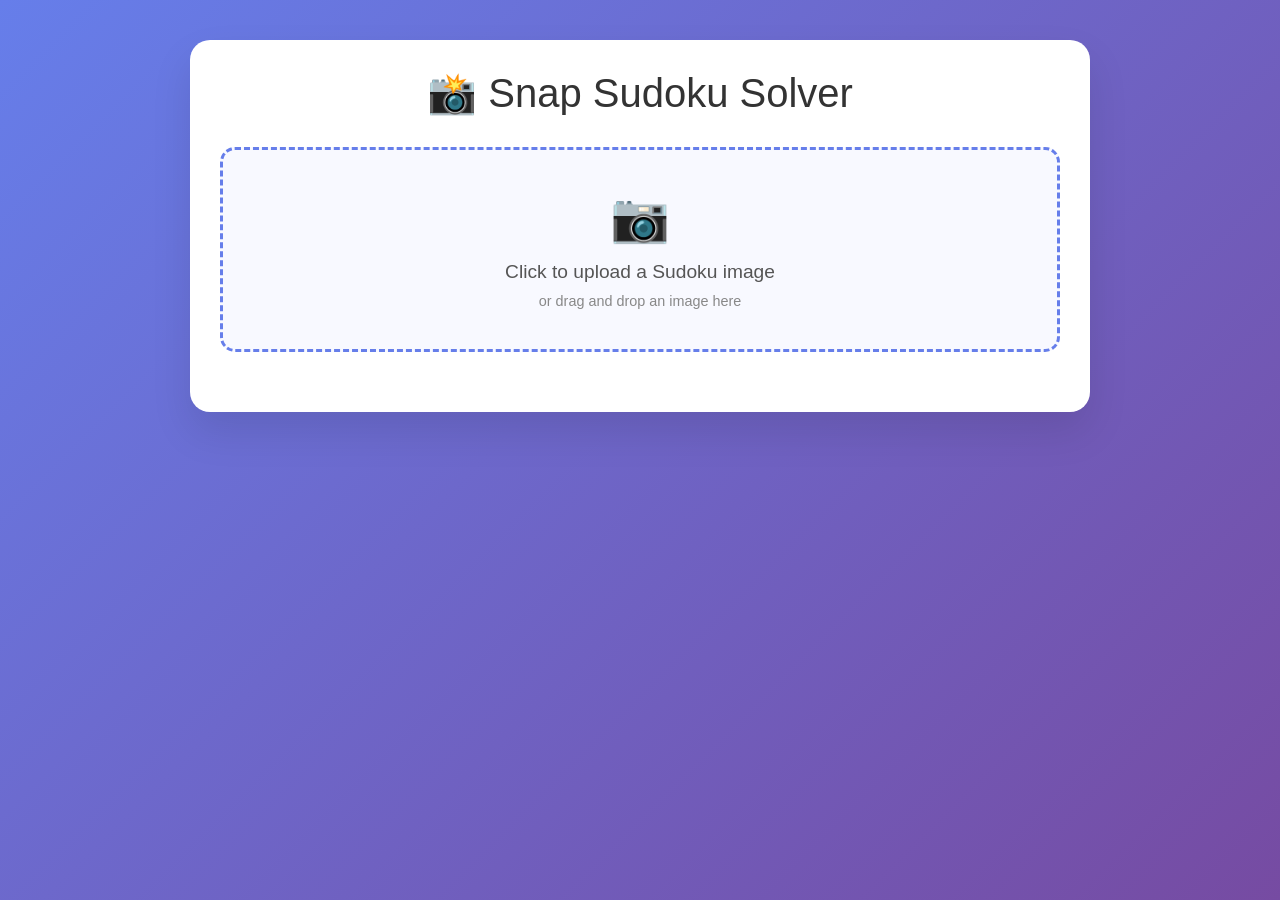
==== templates/index.html @ 80bd5342 "adding UI and image processing logic" ====
<!DOCTYPE html>
<html lang="en">
<head>
    <meta charset="UTF-8">
    <meta name="viewport" content="width=device-width, initial-scale=1.0">
    <title>Snap Sudoku Solver</title>
    <style>
        * {
            margin: 0;
            padding: 0;
            box-sizing: border-box;
        }

        body {
            font-family: 'Segoe UI', Tahoma, Geneva, Verdana, sans-serif;
            background: linear-gradient(135deg, #667eea 0%, #764ba2 100%);
            min-height: 100vh;
            display: flex;
            flex-direction: column;
            align-items: center;
            padding: 20px;
        }

        .container {
            background: white;
            border-radius: 20px;
            box-shadow: 0 20px 40px rgba(0,0,0,0.1);
            padding: 30px;
            max-width: 900px;
            width: 100%;
            margin-top: 20px;
        }

        h1 {
            text-align: center;
            color: #333;
            margin-bottom: 30px;
            font-size: 2.5em;
            font-weight: 300;
        }

        .upload-area {
            border: 3px dashed #667eea;
            border-radius: 15px;
            padding: 40px;
            text-align: center;
            background: #f8f9ff;
            transition: all 0.3s ease;
            cursor: pointer;
            margin-bottom: 30px;
        }

        .upload-area:hover {
            border-color: #764ba2;
            background: #f0f1ff;
            transform: translateY(-2px);
        }

        .upload-area.dragover {
            border-color: #764ba2;
            background: #e8eaff;
        }

        #file-input {
            display: none;
        }

        .upload-icon {
            font-size: 3em;
            color: #667eea;
            margin-bottom: 15px;
        }

        .upload-text {
            font-size: 1.2em;
            color: #555;
            margin-bottom: 10px;
        }

        .upload-hint {
            color: #888;
            font-size: 0.9em;
        }

        .btn {
            background: linear-gradient(45deg, #667eea, #764ba2);
            color: white;
            border: none;
            padding: 12px 30px;
            border-radius: 25px;
            font-size: 1em;
            cursor: pointer;
            transition: all 0.3s ease;
            margin: 10px;
        }

        .btn:hover {
            transform: translateY(-2px);
            box-shadow: 0 10px 20px rgba(0,0,0,0.2);
        }

        .btn:disabled {
            opacity: 0.6;
            cursor: not-allowed;
        }

        .loading {
            display: none;
            text-align: center;
            margin: 20px 0;
        }

        .spinner {
            border: 4px solid #f3f3f3;
            border-top: 4px solid #667eea;
            border-radius: 50%;
            width: 40px;
            height: 40px;
            animation: spin 1s linear infinite;
            margin: 0 auto;
        }

        @keyframes spin {
            0% { transform: rotate(0deg); }
            100% { transform: rotate(360deg); }
        }

        .results {
            display: none;
            margin-top: 30px;
        }

        .sudoku-container {
            display: flex;
            gap: 30px;
            justify-content: center;
            flex-wrap: wrap;
            margin: 20px 0;
        }

        .sudoku-section {
            text-align: center;
        }

        .sudoku-section h3 {
            margin-bottom: 15px;
            color: #333;
        }

        .sudoku-grid {
            display: grid;
            grid-template-columns: repeat(9, 1fr);
            gap: 2px;
            background: #333;
            border: 3px solid #333;
            border-radius: 8px;
            padding: 3px;
            max-width: 300px;
        }

        .sudoku-cell {
            background: white;
            aspect-ratio: 1;
            display: flex;
            align-items: center;
            justify-content: center;
            font-weight: bold;
            font-size: 1.2em;
        }

        .sudoku-cell.given {
            background: #f0f8ff;
            color: #333;
        }

        .sudoku-cell.solved {
            background: #e8f5e8;
            color: #2e7d32;
        }

        .original-image {
            max-width: 250px;
            border-radius: 10px;
            box-shadow: 0 5px 15px rgba(0,0,0,0.2);
        }

        .error {
            background: #ffebee;
            color: #c62828;
            padding: 15px;
            border-radius: 8px;
            margin: 20px 0;
            border-left: 4px solid #c62828;
        }

        .success {
            background: #e8f5e8;
            color: #2e7d32;
            padding: 15px;
            border-radius: 8px;
            margin: 20px 0;
            border-left: 4px solid #2e7d32;
        }

        .processing-steps {
            background: #f5f5f5;
            padding: 20px;
            border-radius: 8px;
            margin: 20px 0;
        }

        .processing-steps h4 {
            margin-bottom: 10px;
            color: #333;
        }

        .processing-steps ul {
            list-style: none;
        }

        .processing-steps li {
            padding: 5px 0;
            color: #666;
        }

        .processing-steps li:before {
            content: "✓ ";
            color: #4caf50;
            font-weight: bold;
        }

        @media (max-width: 768px) {
            .container {
                padding: 20px;
            }

            h1 {
                font-size: 2em;
            }

            .sudoku-container {
                flex-direction: column;
                align-items: center;
            }

            .sudoku-grid {
                max-width: 250px;
            }
        }
    </style>
</head>
<body>
    <div class="container">
        <h1>📸 Snap Sudoku Solver</h1>

        <div class="upload-area" onclick="document.getElementById('file-input').click()">
            <div class="upload-icon">📷</div>
            <div class="upload-text">Click to upload a Sudoku image</div>
            <div class="upload-hint">or drag and drop an image here</div>
            <input type="file" id="file-input" accept="image/*" />
        </div>

        <div class="loading">
            <div class="spinner"></div>
            <p>Processing your Sudoku image...</p>
        </div>

        <div id="error-message"></div>
        <div id="success-message"></div>

        <div class="results" id="results">
            <div class="processing-steps" id="processing-steps">
                <h4>Processing Steps:</h4>
                <ul id="steps-list"></ul>
            </div>

            <div class="sudoku-container">
                <div class="sudoku-section">
                    <h3>📷 Original Image</h3>
                    <img id="original-image" class="original-image" alt="Original Sudoku" />
                </div>

                <div class="sudoku-section">
                    <h3>🔍 Detected Puzzle</h3>
                    <div id="original-sudoku" class="sudoku-grid"></div>
                </div>

                <div class="sudoku-section">
                    <h3>✅ Solved Puzzle</h3>
                    <div id="solved-sudoku" class="sudoku-grid"></div>
                </div>
            </div>

            <div style="text-align: center; margin-top: 30px;">
                <button class="btn" onclick="resetApp()">Solve Another Puzzle</button>
            </div>
        </div>
    </div>

    <script>
        const fileInput = document.getElementById('file-input');
        const uploadArea = document.querySelector('.upload-area');
        const loading = document.querySelector('.loading');
        const results = document.getElementById('results');
        const errorDiv = document.getElementById('error-message');
        const successDiv = document.getElementById('success-message');

        // Drag and drop functionality
        uploadArea.addEventListener('dragover', (e) => {
            e.preventDefault();
            uploadArea.classList.add('dragover');
        });

        uploadArea.addEventListener('dragleave', () => {
            uploadArea.classList.remove('dragover');
        });

        uploadArea.addEventListener('drop', (e) => {
            e.preventDefault();
            uploadArea.classList.remove('dragover');
            const files = e.dataTransfer.files;
            if (files.length > 0) {
                handleFile(files[0]);
            }
        });

        // File input change handler
        fileInput.addEventListener('change', (e) => {
            if (e.target.files.length > 0) {
                handleFile(e.target.files[0]);
            }
        });

        function handleFile(file) {
            // Validate file type
            if (!file.type.startsWith('image/')) {
                showError('Please select a valid image file.');
                return;
            }

            // Validate file size (16MB max)
            if (file.size > 16 * 1024 * 1024) {
                showError('File size too large. Please select an image under 16MB.');
                return;
            }

            uploadFile(file);
        }

        function uploadFile(file) {
            const formData = new FormData();
            formData.append('file', file);

            // Show loading
            hideMessages();
            loading.style.display = 'block';
            results.style.display = 'none';

            fetch('/upload', {
                method: 'POST',
                body: formData
            })
            .then(response => response.json())
            .then(data => {
                loading.style.display = 'none';

                if (data.success) {
                    displayResults(data);
                    showSuccess('Sudoku solved successfully!');
                } else {
                    showError(data.error || 'An error occurred while processing the image.');
                }
            })
            .catch(error => {
                loading.style.display = 'none';
                showError('Network error. Please try again.');
                console.error('Error:', error);
            });
        }

        function displayResults(data) {
            // Show original image
            document.getElementById('original-image').src = data.original_image;

            // Display processing steps
            const stepsList = document.getElementById('steps-list');
            stepsList.innerHTML = '';
            data.processing_steps.forEach(step => {
                const li = document.createElement('li');
                li.textContent = step;
                stepsList.appendChild(li);
            });

            // Display Sudoku grids
            displaySudokuGrid('original-sudoku', data.original_board, data.solved_board);
            displaySudokuGrid('solved-sudoku', data.solved_board, data.original_board);

            results.style.display = 'block';
        }

        function displaySudokuGrid(containerId, board, referenceBoard) {
            const container = document.getElementById(containerId);
            container.innerHTML = '';

            for (let i = 0; i < 9; i++) {
                for (let j = 0; j < 9; j++) {
                    const cell = document.createElement('div');
                    cell.className = 'sudoku-cell';
                    cell.textContent = board[i][j] || '';

                    // Style cells based on whether they were given or solved
                    if (containerId === 'original-sudoku') {
                        if (board[i][j] !== 0) {
                            cell.classList.add('given');
                        }
                    } else if (containerId === 'solved-sudoku') {
                        if (referenceBoard[i][j] === 0 && board[i][j] !== 0) {
                            cell.classList.add('solved');
                        } else if (board[i][j] !== 0) {
                            cell.classList.add('given');
                        }
                    }

                    container.appendChild(cell);
                }
            }
        }

        function showError(message) {
            hideMessages();
            errorDiv.innerHTML = `<div class="error">${message}</div>`;
        }

        function showSuccess(message) {
            hideMessages();
            successDiv.innerHTML = `<div class="success">${message}</div>`;
        }

        function hideMessages() {
            errorDiv.innerHTML = '';
            successDiv.innerHTML = '';
        }

        function resetApp() {
            results.style.display = 'none';
            hideMessages();
            fileInput.value = '';
        }
    </script>
</body>
</html><!DOCTYPE html>
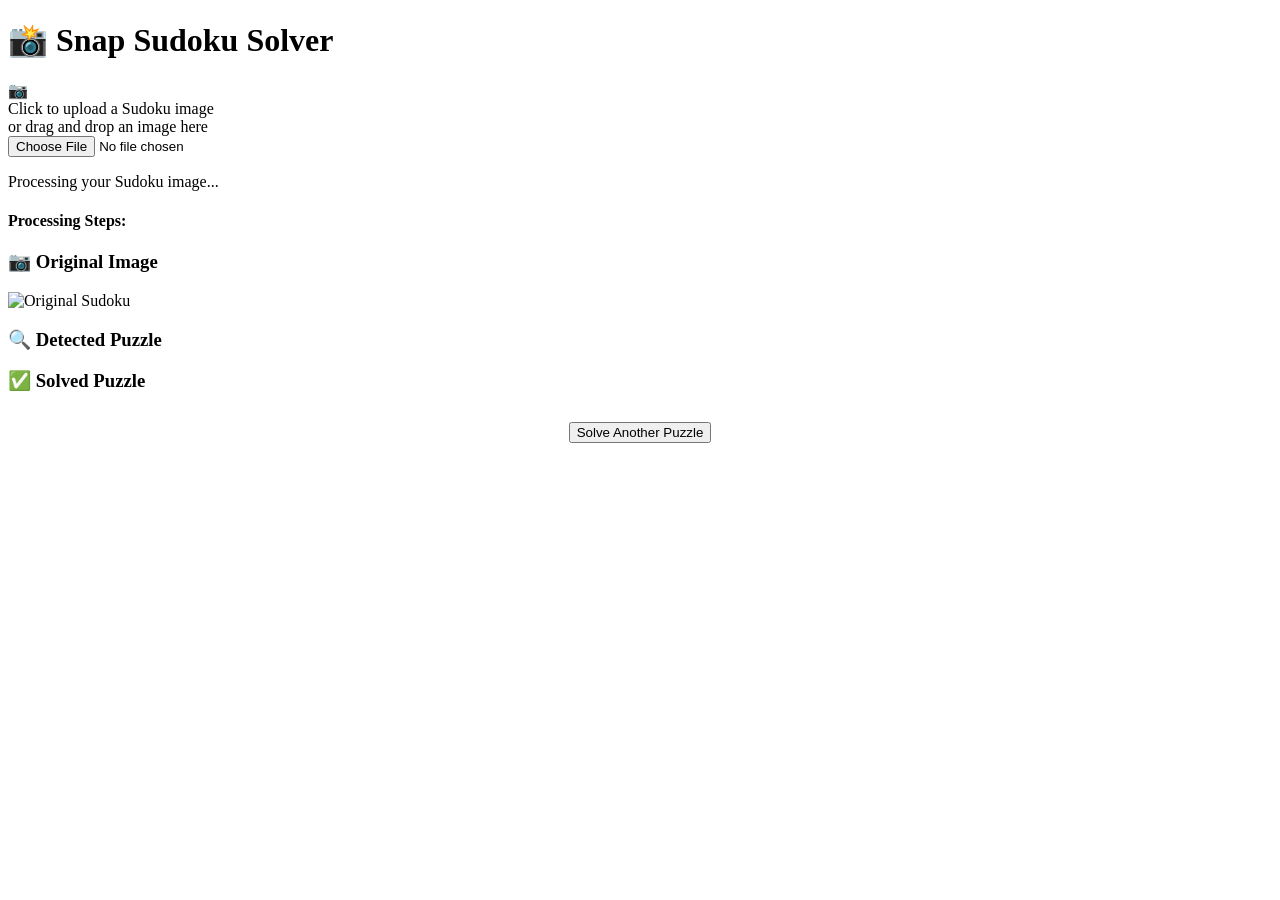
==== commit 174f53a1: "fixing the complete logic" ====
--- a/templates/index.html
+++ b/templates/index.html
@@ -1,254 +1,20 @@
 <!DOCTYPE html>
 <html lang="en">
+
 <head>
     <meta charset="UTF-8">
     <meta name="viewport" content="width=device-width, initial-scale=1.0">
     <title>Snap Sudoku Solver</title>
-    <style>
-        * {
-            margin: 0;
-            padding: 0;
-            box-sizing: border-box;
-        }
-
-        body {
-            font-family: 'Segoe UI', Tahoma, Geneva, Verdana, sans-serif;
-            background: linear-gradient(135deg, #667eea 0%, #764ba2 100%);
-            min-height: 100vh;
-            display: flex;
-            flex-direction: column;
-            align-items: center;
-            padding: 20px;
-        }
-
-        .container {
-            background: white;
-            border-radius: 20px;
-            box-shadow: 0 20px 40px rgba(0,0,0,0.1);
-            padding: 30px;
-            max-width: 900px;
-            width: 100%;
-            margin-top: 20px;
-        }
-
-        h1 {
-            text-align: center;
-            color: #333;
-            margin-bottom: 30px;
-            font-size: 2.5em;
-            font-weight: 300;
-        }
-
-        .upload-area {
-            border: 3px dashed #667eea;
-            border-radius: 15px;
-            padding: 40px;
-            text-align: center;
-            background: #f8f9ff;
-            transition: all 0.3s ease;
-            cursor: pointer;
-            margin-bottom: 30px;
-        }
-
-        .upload-area:hover {
-            border-color: #764ba2;
-            background: #f0f1ff;
-            transform: translateY(-2px);
-        }
-
-        .upload-area.dragover {
-            border-color: #764ba2;
-            background: #e8eaff;
-        }
-
-        #file-input {
-            display: none;
-        }
-
-        .upload-icon {
-            font-size: 3em;
-            color: #667eea;
-            margin-bottom: 15px;
-        }
-
-        .upload-text {
-            font-size: 1.2em;
-            color: #555;
-            margin-bottom: 10px;
-        }
-
-        .upload-hint {
-            color: #888;
-            font-size: 0.9em;
-        }
-
-        .btn {
-            background: linear-gradient(45deg, #667eea, #764ba2);
-            color: white;
-            border: none;
-            padding: 12px 30px;
-            border-radius: 25px;
-            font-size: 1em;
-            cursor: pointer;
-            transition: all 0.3s ease;
-            margin: 10px;
-        }
-
-        .btn:hover {
-            transform: translateY(-2px);
-            box-shadow: 0 10px 20px rgba(0,0,0,0.2);
-        }
-
-        .btn:disabled {
-            opacity: 0.6;
-            cursor: not-allowed;
-        }
-
-        .loading {
-            display: none;
-            text-align: center;
-            margin: 20px 0;
-        }
-
-        .spinner {
-            border: 4px solid #f3f3f3;
-            border-top: 4px solid #667eea;
-            border-radius: 50%;
-            width: 40px;
-            height: 40px;
-            animation: spin 1s linear infinite;
-            margin: 0 auto;
-        }
-
-        @keyframes spin {
-            0% { transform: rotate(0deg); }
-            100% { transform: rotate(360deg); }
-        }
-
-        .results {
-            display: none;
-            margin-top: 30px;
-        }
-
-        .sudoku-container {
-            display: flex;
-            gap: 30px;
-            justify-content: center;
-            flex-wrap: wrap;
-            margin: 20px 0;
-        }
-
-        .sudoku-section {
-            text-align: center;
-        }
-
-        .sudoku-section h3 {
-            margin-bottom: 15px;
-            color: #333;
-        }
-
-        .sudoku-grid {
-            display: grid;
-            grid-template-columns: repeat(9, 1fr);
-            gap: 2px;
-            background: #333;
-            border: 3px solid #333;
-            border-radius: 8px;
-            padding: 3px;
-            max-width: 300px;
-        }
-
-        .sudoku-cell {
-            background: white;
-            aspect-ratio: 1;
-            display: flex;
-            align-items: center;
-            justify-content: center;
-            font-weight: bold;
-            font-size: 1.2em;
-        }
-
-        .sudoku-cell.given {
-            background: #f0f8ff;
-            color: #333;
-        }
-
-        .sudoku-cell.solved {
-            background: #e8f5e8;
-            color: #2e7d32;
-        }
-
-        .original-image {
-            max-width: 250px;
-            border-radius: 10px;
-            box-shadow: 0 5px 15px rgba(0,0,0,0.2);
-        }
-
-        .error {
-            background: #ffebee;
-            color: #c62828;
-            padding: 15px;
-            border-radius: 8px;
-            margin: 20px 0;
-            border-left: 4px solid #c62828;
-        }
-
-        .success {
-            background: #e8f5e8;
-            color: #2e7d32;
-            padding: 15px;
-            border-radius: 8px;
-            margin: 20px 0;
-            border-left: 4px solid #2e7d32;
-        }
-
-        .processing-steps {
-            background: #f5f5f5;
-            padding: 20px;
-            border-radius: 8px;
-            margin: 20px 0;
-        }
-
-        .processing-steps h4 {
-            margin-bottom: 10px;
-            color: #333;
-        }
-
-        .processing-steps ul {
-            list-style: none;
-        }
-
-        .processing-steps li {
-            padding: 5px 0;
-            color: #666;
-        }
-
-        .processing-steps li:before {
-            content: "✓ ";
-            color: #4caf50;
-            font-weight: bold;
-        }
-
-        @media (max-width: 768px) {
-            .container {
-                padding: 20px;
-            }
-
-            h1 {
-                font-size: 2em;
-            }
-
-            .sudoku-container {
-                flex-direction: column;
-                align-items: center;
-            }
-
-            .sudoku-grid {
-                max-width: 250px;
-            }
-        }
-    </style>
+    <!-- Google Fonts -->
+    <link rel="preconnect" href="https://fonts.googleapis.com">
+    <link rel="preconnect" href="https://fonts.gstatic.com" crossorigin>
+    <link
+        href="https://fonts.googleapis.com/css2?family=Inter:wght@300;400;500;600&family=Outfit:wght@300;500;700&display=swap"
+        rel="stylesheet">
+    <!-- Custom CSS -->
+    <link rel="stylesheet" href="{{ url_for('static', filename='style.css') }}">
 </head>
+
 <body>
     <div class="container">
         <h1>📸 Snap Sudoku Solver</h1>
@@ -344,61 +110,88 @@
                 return;
             }
 
-            uploadFile(file);
-        }
-
-        function uploadFile(file) {
+            processImage(file);
+        }
+
+        async function processImage(file) {
             const formData = new FormData();
             formData.append('file', file);
 
-            // Show loading
+            // Reset UI
             hideMessages();
             loading.style.display = 'block';
             results.style.display = 'none';
-
-            fetch('/upload', {
-                method: 'POST',
-                body: formData
-            })
-            .then(response => response.json())
-            .then(data => {
+            document.getElementById('steps-list').innerHTML = '';
+
+            // Clear previous grids
+            document.getElementById('original-sudoku').innerHTML = '';
+            document.getElementById('solved-sudoku').innerHTML = '<div class="spinner" style="width: 30px; height: 30px; margin-top: 50px;"></div><p style="text-align:center; margin-top:10px;">Solving...</p>';
+
+            try {
+                // Step 1: Extract
+                addProcessingStep("Uploading and analyzing image...");
+                const extractResponse = await fetch('/extract', {
+                    method: 'POST',
+                    body: formData
+                });
+                const extractData = await extractResponse.json();
+
+                if (!extractData.success) {
+                    throw new Error(extractData.error || 'Extraction failed');
+                }
+
+                addProcessingStep("Sudoku grid detected!");
+
+                // Show extracted data immediately
+                displayExtracted(extractData);
                 loading.style.display = 'none';
-
-                if (data.success) {
-                    displayResults(data);
-                    showSuccess('Sudoku solved successfully!');
-                } else {
-                    showError(data.error || 'An error occurred while processing the image.');
+                results.style.display = 'block';
+
+                // Step 2: Solve
+                addProcessingStep("Solving puzzle...");
+                const solveResponse = await fetch('/solve', {
+                    method: 'POST',
+                    headers: { 'Content-Type': 'application/json' },
+                    body: JSON.stringify({ board: extractData.original_board })
+                });
+                const solveData = await solveResponse.json();
+
+                if (!solveData.success) {
+                    throw new Error(solveData.error || 'Solving failed');
                 }
-            })
-            .catch(error => {
+
+                addProcessingStep("Puzzle solved successfully!");
+                displaySolved(solveData.solved_board, extractData.original_board);
+
+            } catch (error) {
                 loading.style.display = 'none';
-                showError('Network error. Please try again.');
+                showError(error.message);
                 console.error('Error:', error);
-            });
-        }
-
-        function displayResults(data) {
-            // Show original image
+            }
+        }
+
+        function addProcessingStep(text) {
+            const stepsList = document.getElementById('steps-list');
+            const li = document.createElement('li');
+            li.textContent = text;
+            stepsList.appendChild(li);
+        }
+
+        function displayExtracted(data) {
             document.getElementById('original-image').src = data.original_image;
-
-            // Display processing steps
-            const stepsList = document.getElementById('steps-list');
-            stepsList.innerHTML = '';
-            data.processing_steps.forEach(step => {
-                const li = document.createElement('li');
-                li.textContent = step;
-                stepsList.appendChild(li);
-            });
-
-            // Display Sudoku grids
-            displaySudokuGrid('original-sudoku', data.original_board, data.solved_board);
-            displaySudokuGrid('solved-sudoku', data.solved_board, data.original_board);
-
-            results.style.display = 'block';
-        }
-
-        function displaySudokuGrid(containerId, board, referenceBoard) {
+            displaySudokuGrid('original-sudoku', data.original_board);
+        }
+
+        function displaySolved(solvedBoard, originalBoard) {
+            displaySudokuGrid('solved-sudoku', solvedBoard, originalBoard);
+        }
+
+        // uploadFile function removed/replaced by processImage
+
+
+
+
+        function displaySudokuGrid(containerId, board, referenceBoard = null) {
             const container = document.getElementById(containerId);
             container.innerHTML = '';
 
@@ -413,7 +206,7 @@
                         if (board[i][j] !== 0) {
                             cell.classList.add('given');
                         }
-                    } else if (containerId === 'solved-sudoku') {
+                    } else if (containerId === 'solved-sudoku' && referenceBoard) {
                         if (referenceBoard[i][j] === 0 && board[i][j] !== 0) {
                             cell.classList.add('solved');
                         } else if (board[i][j] !== 0) {
@@ -448,4 +241,5 @@
         }
     </script>
 </body>
-</html><!DOCTYPE html>+
+</html>
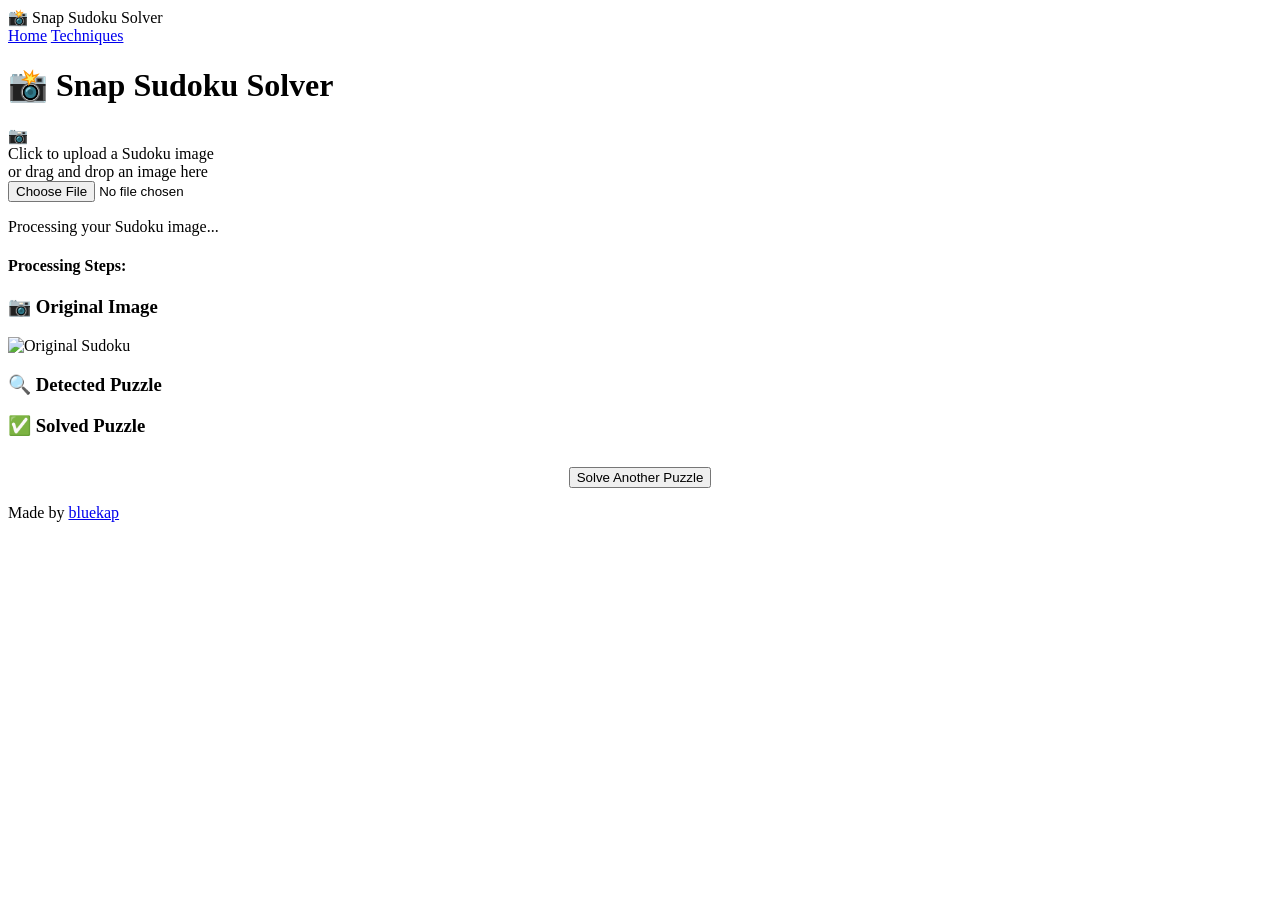
==== commit 32f86f1b: "fixing html for techniques" ====
--- a/templates/index.html
+++ b/templates/index.html
@@ -16,6 +16,14 @@
 </head>
 
 <body>
+    <nav class="nav-bar">
+        <div class="nav-brand">📸 Snap Sudoku Solver</div>
+        <div class="nav-links">
+            <a href="/" class="nav-link active">Home</a>
+            <a href="/techniques" class="nav-link">Techniques</a>
+        </div>
+    </nav>
+
     <div class="container">
         <h1>📸 Snap Sudoku Solver</h1>
 
@@ -62,6 +70,10 @@
             </div>
         </div>
     </div>
+
+    <footer class="footer">
+        <p>Made by <a href="https://github.com/bluekap" target="_blank" class="footer-link">bluekap</a></p>
+    </footer>
 
     <script>
         const fileInput = document.getElementById('file-input');
